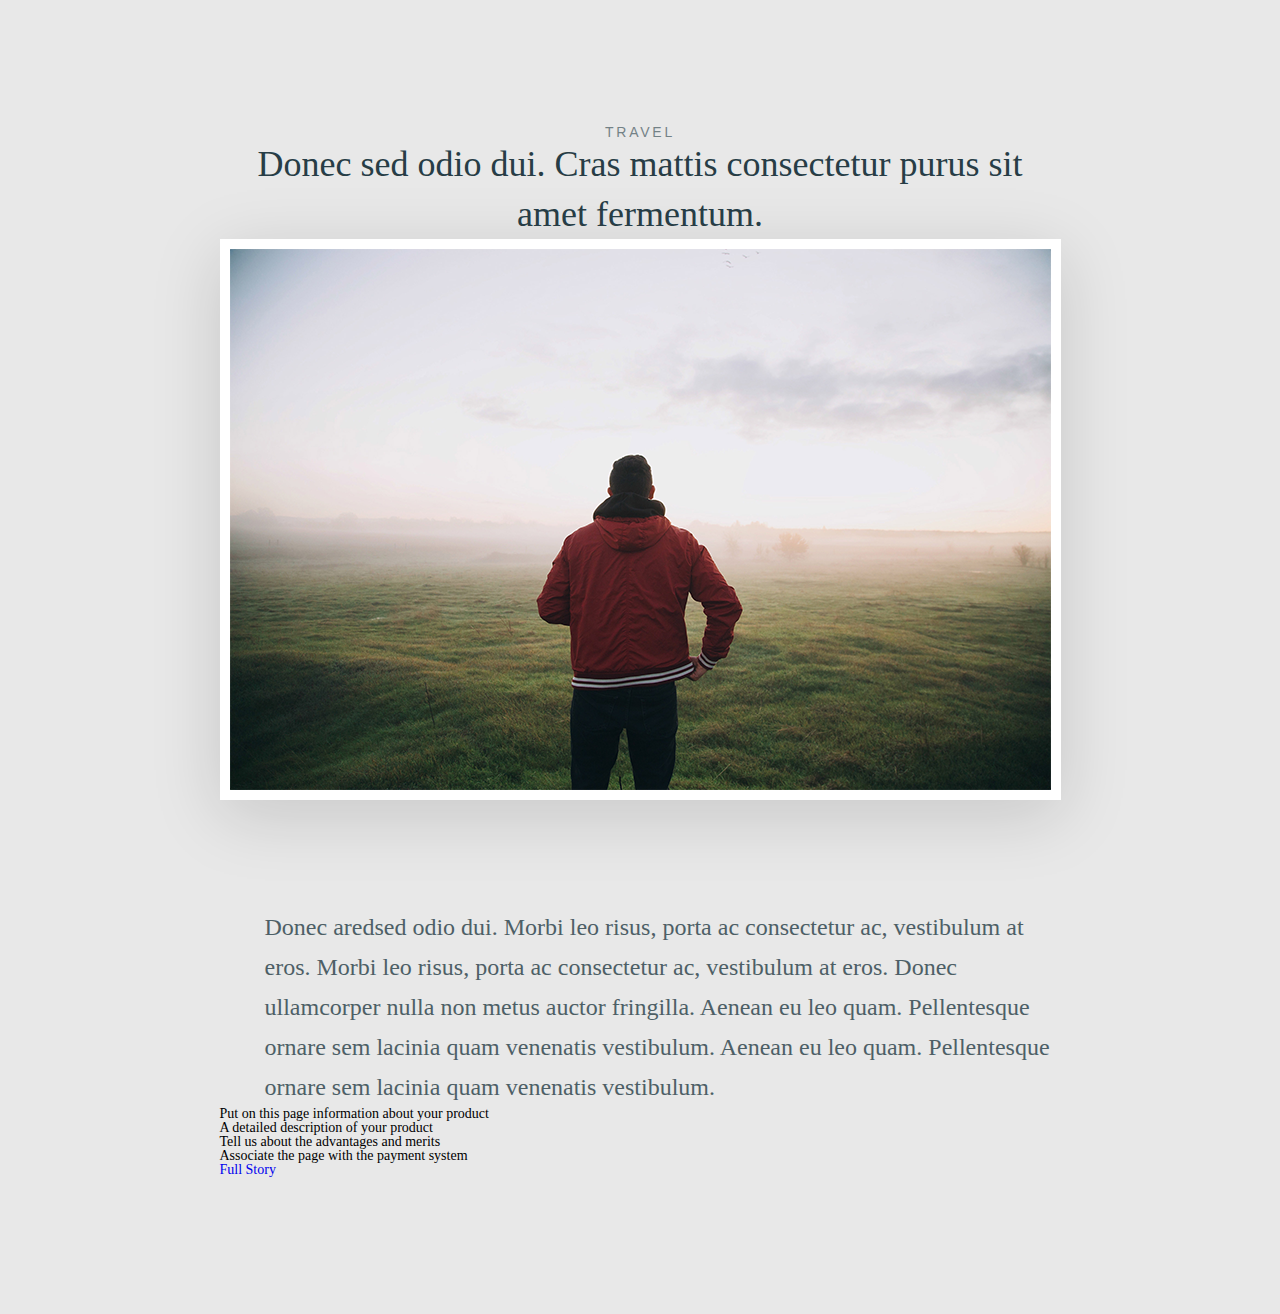
==== index.html @ e6f1739a "243" ====
<!DOCTYPE html>
<html lang="en">
    <head>
    <title>First homework</title>
    <meta http-equiv="Content-type" content="text/html;charset=UTF-8" />
    <link rel="stylesheet" href="style.css"/>
    </head>
    <body> 
        <div class="content">
            <div class="content-top">
                <div class ="content-top-title">TRAVEL</div>
                <div class = "content-top-subtitle">Donec sed odio dui. Cras mattis consectetur purus sit amet fermentum.</div>
            </div>

            <div class="content-middle">
                <div class="content-middle-picture"><img src="img/man.png"></div>
                <div class ="content-middle-text">
                    <p>Donec aredsed odio dui. Morbi leo risus, porta ac consectetur ac, vestibulum at eros. Morbi leo risus, porta ac consectetur ac, vestibulum at eros. Donec ullamcorper nulla non metus auctor fringilla. Aenean eu leo quam. Pellentesque ornare sem lacinia quam venenatis vestibulum. Aenean eu leo quam. Pellentesque ornare sem lacinia quam venenatis vestibulum.
                    </p>
                </div>
            </div>

            <div class="content-footer">
                <ul class = "content-footer-shortlist">
                        <li> Put on this page information about your product </li>
                        <li> A detailed description of your product </li>
                        <li> Tell us about the advantages and merits </li>
                        <li> Associate the page with the payment system </li>
                </ul>
                
                <a href="link"><span>Full Story</span></a>
            </div>
        </div>
    </body>
</html>
---- style.css ----
*{
	padding: 0;
	margin: 0;
	border: 0;
}
*,*:before,*:after{
	-moz-box-sizing: border-box;
	-webkit-box-sizing: border-box;
	box-sizing: border-box;
}
:focus,:active{outline: none;}
a:focus,a:active{outline: none;}
nav,footer,header,aside{display: block;}
html,body{
	height: 100%;
	width: 100%;
	font-size: 100%;
	line-height: 1;
	font-size: 14px;
	-ms-text-size-adjust: 100%;
	-moz-text-size-adjust: 100%;
	-webkit-text-size-adjust: 100%;
}
input,button,textarea{font-family:inherit;}
input::-ms-clear{display: none;}
button{cursor: pointer;}
button::-moz-focus-inner {padding:0;border:0;}
a, a:visited{text-decoration: none;}
a:hover{text-decoration: none;}
ul li{list-style: none;}
img{vertical-align: top;}
h1,h2,h3,h4,h5,h6{font-size:inherit;font-weight: 400;}

/*обнулили все стили*/


body{
	background-color: #e8e8e8;
}

.content {
	padding: 125px 0 137px 0;
	max-width: 841px;
	margin: 0 auto;
	
}
.content-top {
	text-align: center;
}
.content-top-title {
	opacity: 0.6;
	font-family: Arial;
	font-size: 14px;
	text-transform: uppercase;
	letter-spacing: 0.2em;
	color: #273d46;
	
}
.content-top-subtitle {
font-family: 'Times New Roman';
font-size: 36px;
line-height: 50px;
font-weight: 400;
color: #273d46;
}

	

.content-middle-picture {
	background-color: white;
	padding: 10px;                                    /* Чтобы содержимое коробочки поместить внутрь с отступом*/
	box-shadow: 0px 15px 65px 0px rgba(15,16,16,0.15);
	margin-bottom: 107px;
}
.content-middle-picture img{
	 max-width: 100%;     /*Здесь назначим максимальную ширину картинок, которые помещены или будут помещены в коробочку */
	 
}
.content-middle-text {
opacity: 0.8;
font-family: 'Times New Roman';
font-size: 24px;
line-height: 40px;
font-weight: 400;
color: #273d46;
padding-left: 45px;
}

.content-footer-shotlist
{
	font-family: Arial, Helvetica, sans-serif;
	font-size: 20;
}

.content-footer-shotlist li:nth-child(1)
{
	font-size: 40px;
	font-weight: 400;
	text-shadow: 0px 1px 0px rgba(0,0,0,0.3);
	color: #273d46;
}
.content-footer-shotlist li:nth-child(2)
{
	font-size: 20px;
	font-weight: 400;
	font-style: italic;
	color: #80b7b3;
}
.content-footer-shotlist li:nth-child(3)
{
	font-size: 20px;
	font-weight: 700;
	color: #273d46;
}
.content-footer-shotlist li:nth-child(4)
{
	font-size: 20px;
	line-height: 36px;
	font-weight: 400;
	text-decoration: line-through;
	color: #273d46;
}
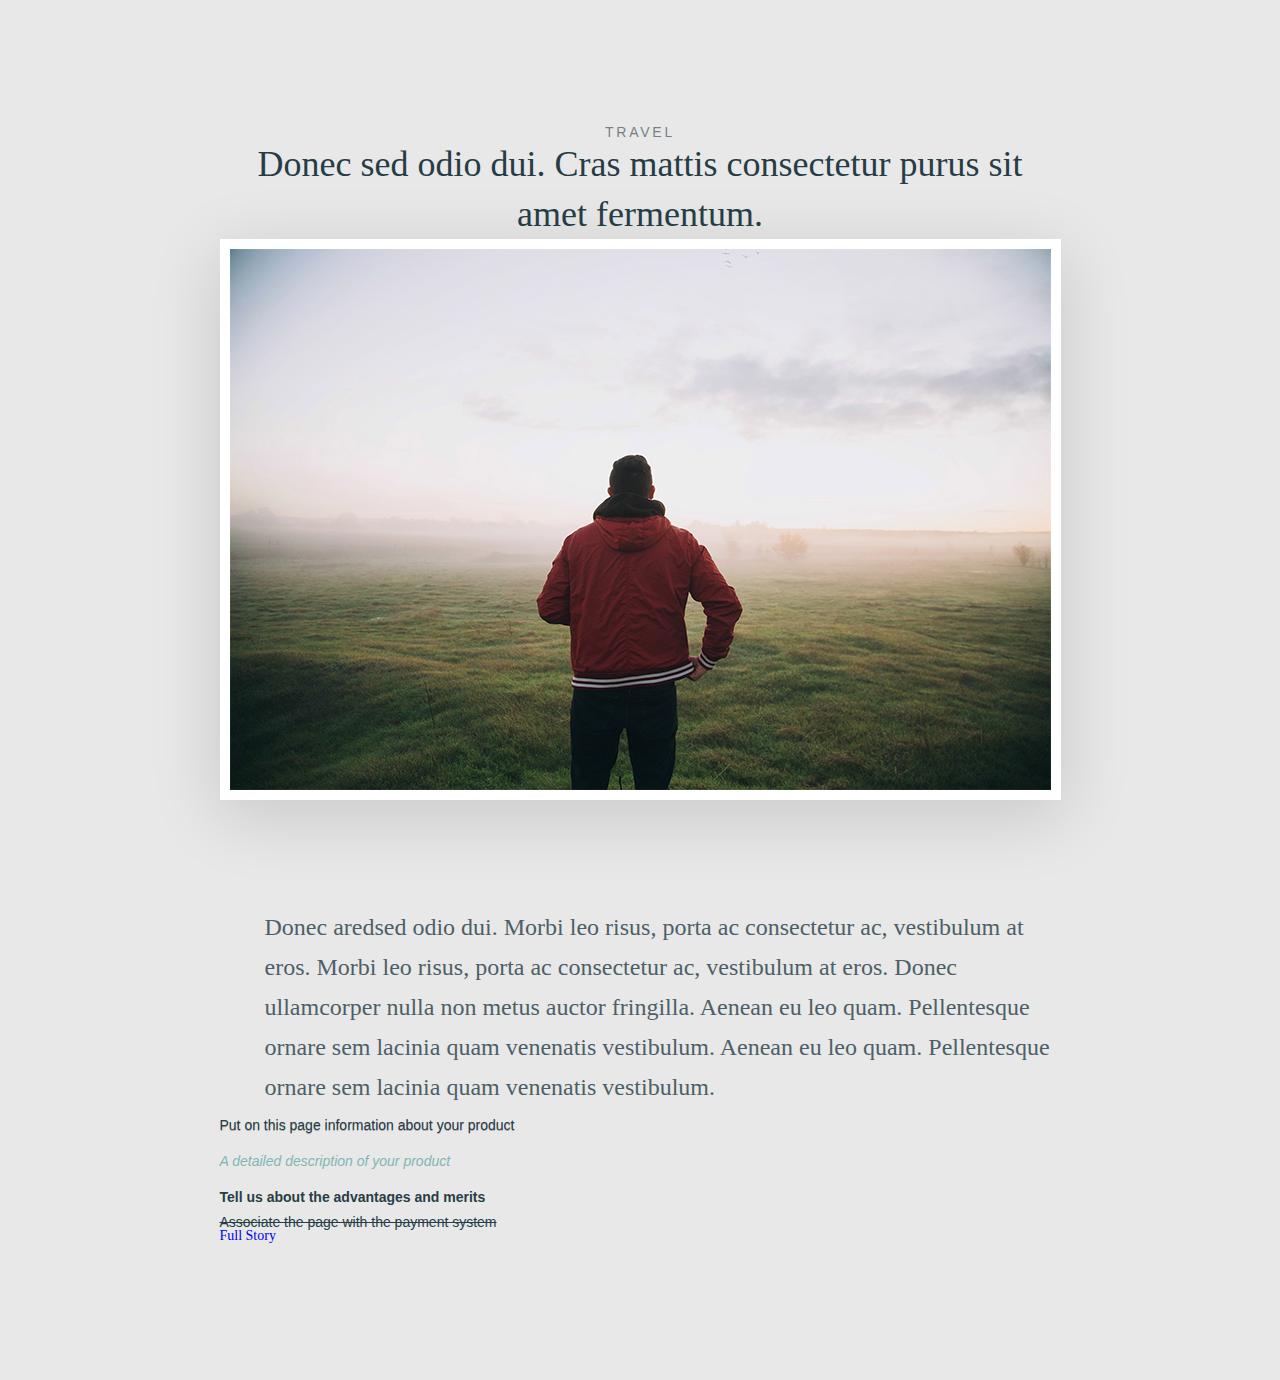
==== commit d8f0aff5: "142" ====
--- a/index.html
+++ b/index.html
@@ -22,6 +22,7 @@
 
             <div class="content-footer">
                 <ul class = "content-footer-shortlist">
+                    
                         <li> Put on this page information about your product </li>
                         <li> A detailed description of your product </li>
                         <li> Tell us about the advantages and merits </li>
--- a/style.css
+++ b/style.css
@@ -86,37 +86,35 @@
 padding-left: 45px;
 }
 
-.content-footer-shotlist
+.content-footer-shortlist
 {
 	font-family: Arial, Helvetica, sans-serif;
 	font-size: 20;
 }
 
-.content-footer-shotlist li:nth-child(1)
+.content-footer-shortlist li:nth-child(1)
 {
-	font-size: 40px;
-	font-weight: 400;
-	text-shadow: 0px 1px 0px rgba(0,0,0,0.3);
-	color: #273d46;
+line-height: 36px;
+font-weight: 400;
+text-shadow: 0px 1px 0px rgba(0,0,0,0.3);
+color: #273d46;
 }
-.content-footer-shotlist li:nth-child(2)
+
+.content-footer-shortlist li:nth-child(2)
 {
-	font-size: 20px;
-	font-weight: 400;
-	font-style: italic;
-	color: #80b7b3;
+line-height: 36px;
+font-weight: 400;
+font-style: italic;
+color: #80b7b3;
 }
-.content-footer-shotlist li:nth-child(3)
+.content-footer-shortlist li:nth-child(3)
 {
-	font-size: 20px;
-	font-weight: 700;
-	color: #273d46;
+line-height: 36px;
+font-weight: 700;
+color: #273d46;
 }
-.content-footer-shotlist li:nth-child(4)
+.content-footer-shortlist li:nth-child(4)
 {
-	font-size: 20px;
-	line-height: 36px;
-	font-weight: 400;
-	text-decoration: line-through;
-	color: #273d46;
+text-decoration: line-through;
+color: #273d46;
 }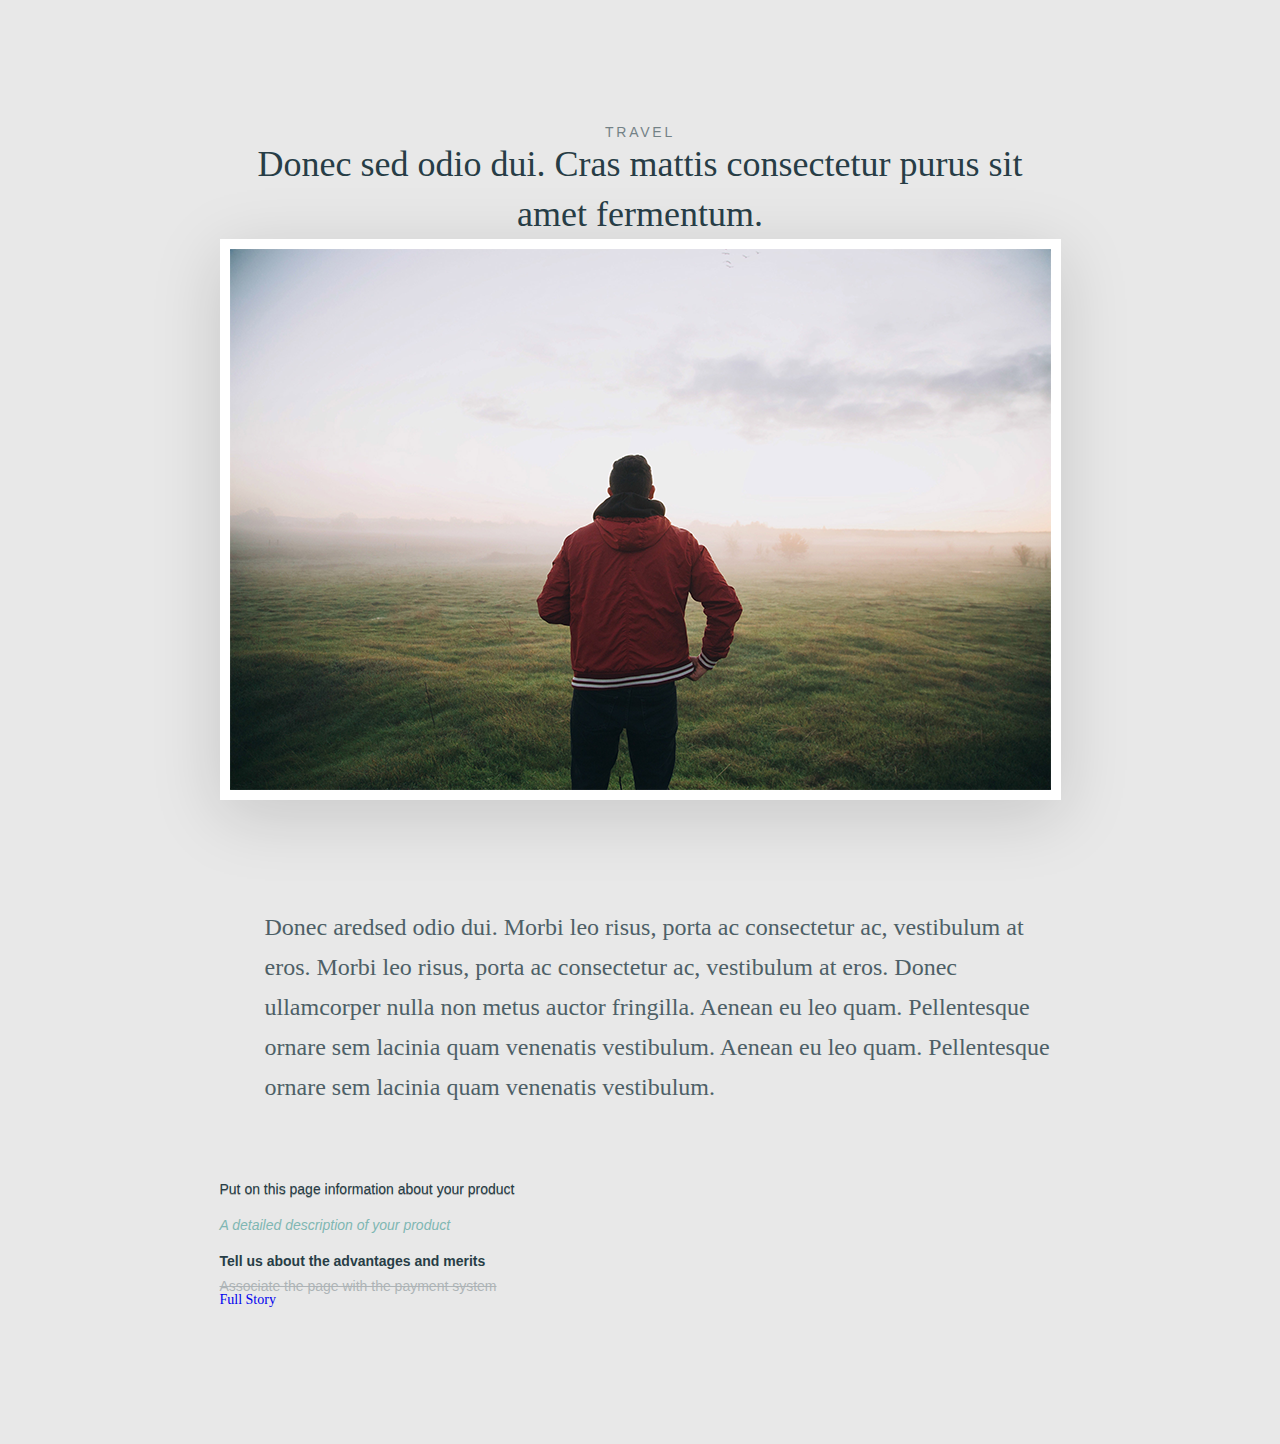
==== commit 244cb81f: "243" ====
--- a/index.html
+++ b/index.html
@@ -22,13 +22,12 @@
 
             <div class="content-footer">
                 <ul class = "content-footer-shortlist">
-                    
+
                         <li> Put on this page information about your product </li>
                         <li> A detailed description of your product </li>
                         <li> Tell us about the advantages and merits </li>
                         <li> Associate the page with the payment system </li>
                 </ul>
-                
                 <a href="link"><span>Full Story</span></a>
             </div>
         </div>
--- a/style.css
+++ b/style.css
@@ -90,6 +90,7 @@
 {
 	font-family: Arial, Helvetica, sans-serif;
 	font-size: 20;
+	padding: 64px 0 0 0;
 }
 
 .content-footer-shortlist li:nth-child(1)
@@ -115,6 +116,7 @@
 }
 .content-footer-shortlist li:nth-child(4)
 {
+opacity: 0.3;
 text-decoration: line-through;
 color: #273d46;
 }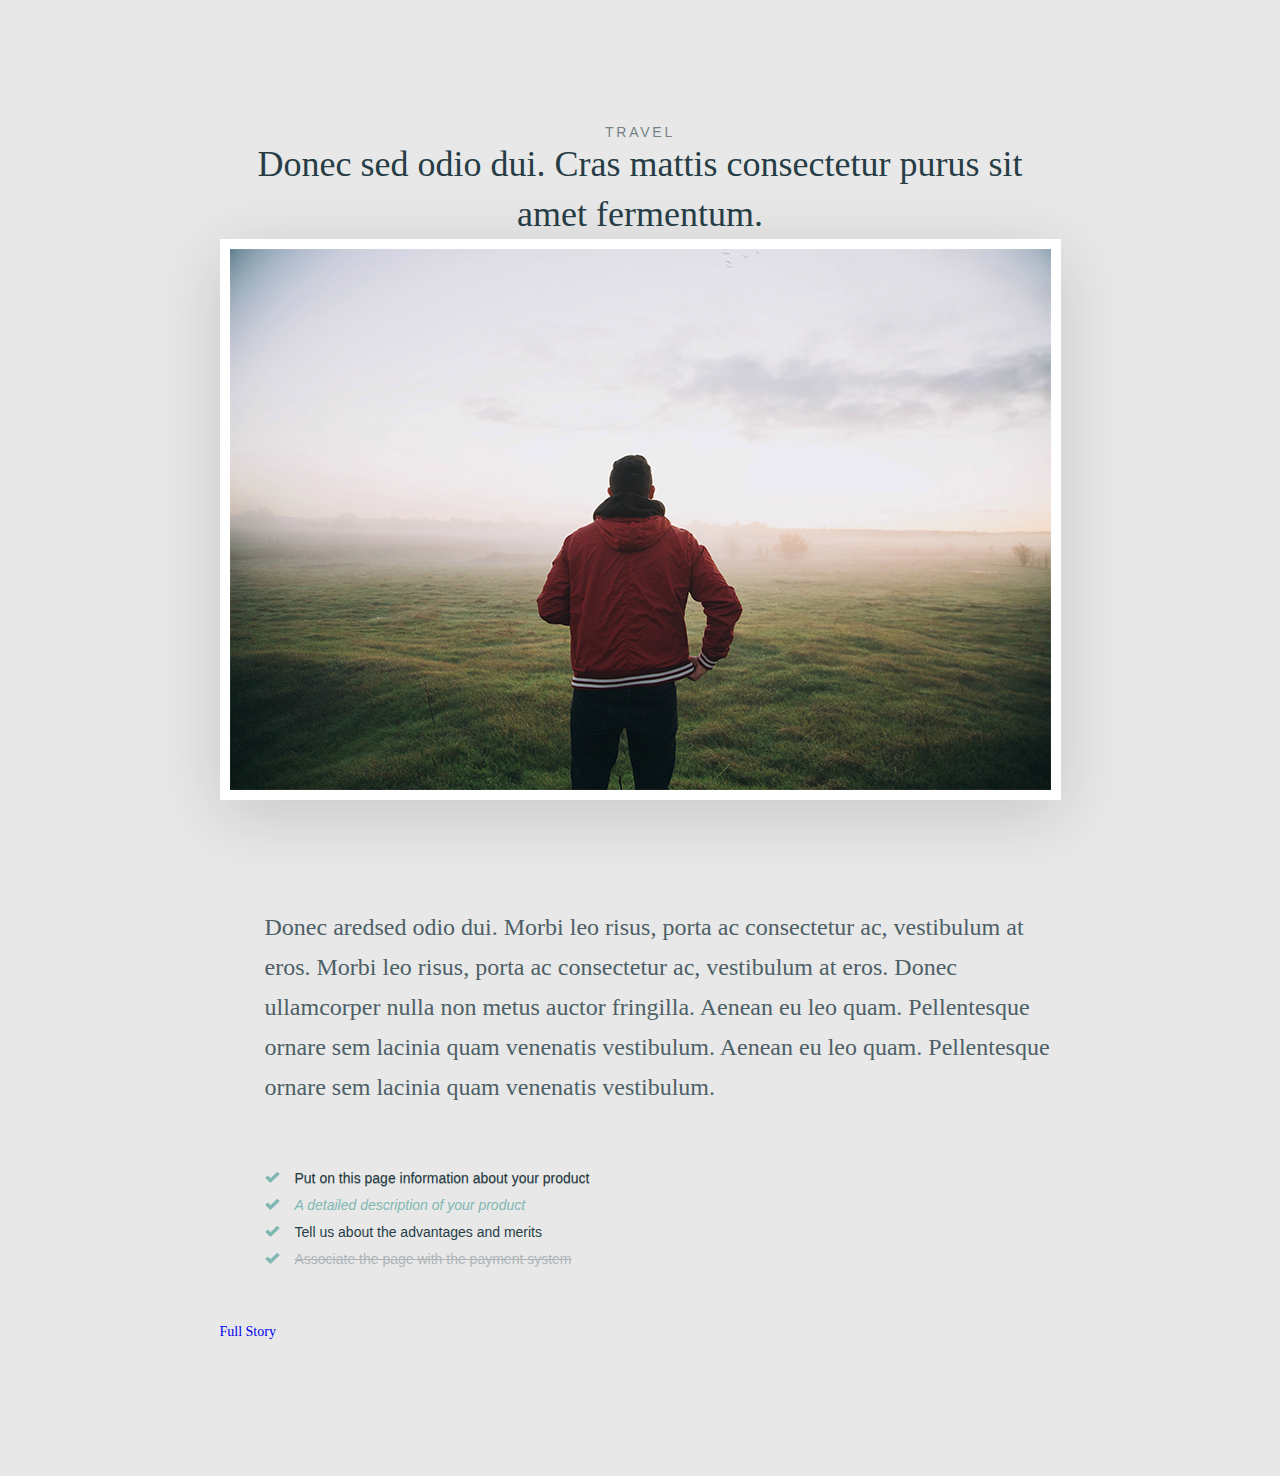
==== commit 2adbb9a2: "345" ====
--- a/index.html
+++ b/index.html
@@ -26,9 +26,11 @@
                         <li> Put on this page information about your product </li>
                         <li> A detailed description of your product </li>
                         <li> Tell us about the advantages and merits </li>
-                        <li> Associate the page with the payment system </li>
+                        <li><span> Associate the page with the payment system</span></li>
                 </ul>
-                <a href="link"><span>Full Story</span></a>
+                    <div class = "hypelink">
+                        <a href="link"><span>Full Story</span></a>
+                    </div>
             </div>
         </div>
     </body>
--- a/style.css
+++ b/style.css
@@ -90,33 +90,41 @@
 {
 	font-family: Arial, Helvetica, sans-serif;
 	font-size: 20;
-	padding: 64px 0 0 0;
+	padding: 64px 0 0 45px;
+}
+
+.content-footer-shortlist li{
+	margin-bottom: 13px;
+	background: url("img/checkbox.png") no-repeat left/auto 80%;
+	padding: 0 0 0 30px;
 }
 
 .content-footer-shortlist li:nth-child(1)
 {
-line-height: 36px;
-font-weight: 400;
 text-shadow: 0px 1px 0px rgba(0,0,0,0.3);
 color: #273d46;
 }
 
 .content-footer-shortlist li:nth-child(2)
 {
-line-height: 36px;
-font-weight: 400;
 font-style: italic;
 color: #80b7b3;
 }
 .content-footer-shortlist li:nth-child(3)
 {
-line-height: 36px;
-font-weight: 700;
 color: #273d46;
 }
 .content-footer-shortlist li:nth-child(4)
 {
-opacity: 0.3;
 text-decoration: line-through;
 color: #273d46;
+}
+.content-footer-shortlist li:nth-child(4) span{
+opacity: 0.3;
+}
+.content-footer-shortlist li:last-child{
+	margin-bottom: 59px;
+}
+.hyperlink {
+	background: url("img/arrow.jpg") right no-repeat 0 0/80% auto;
 }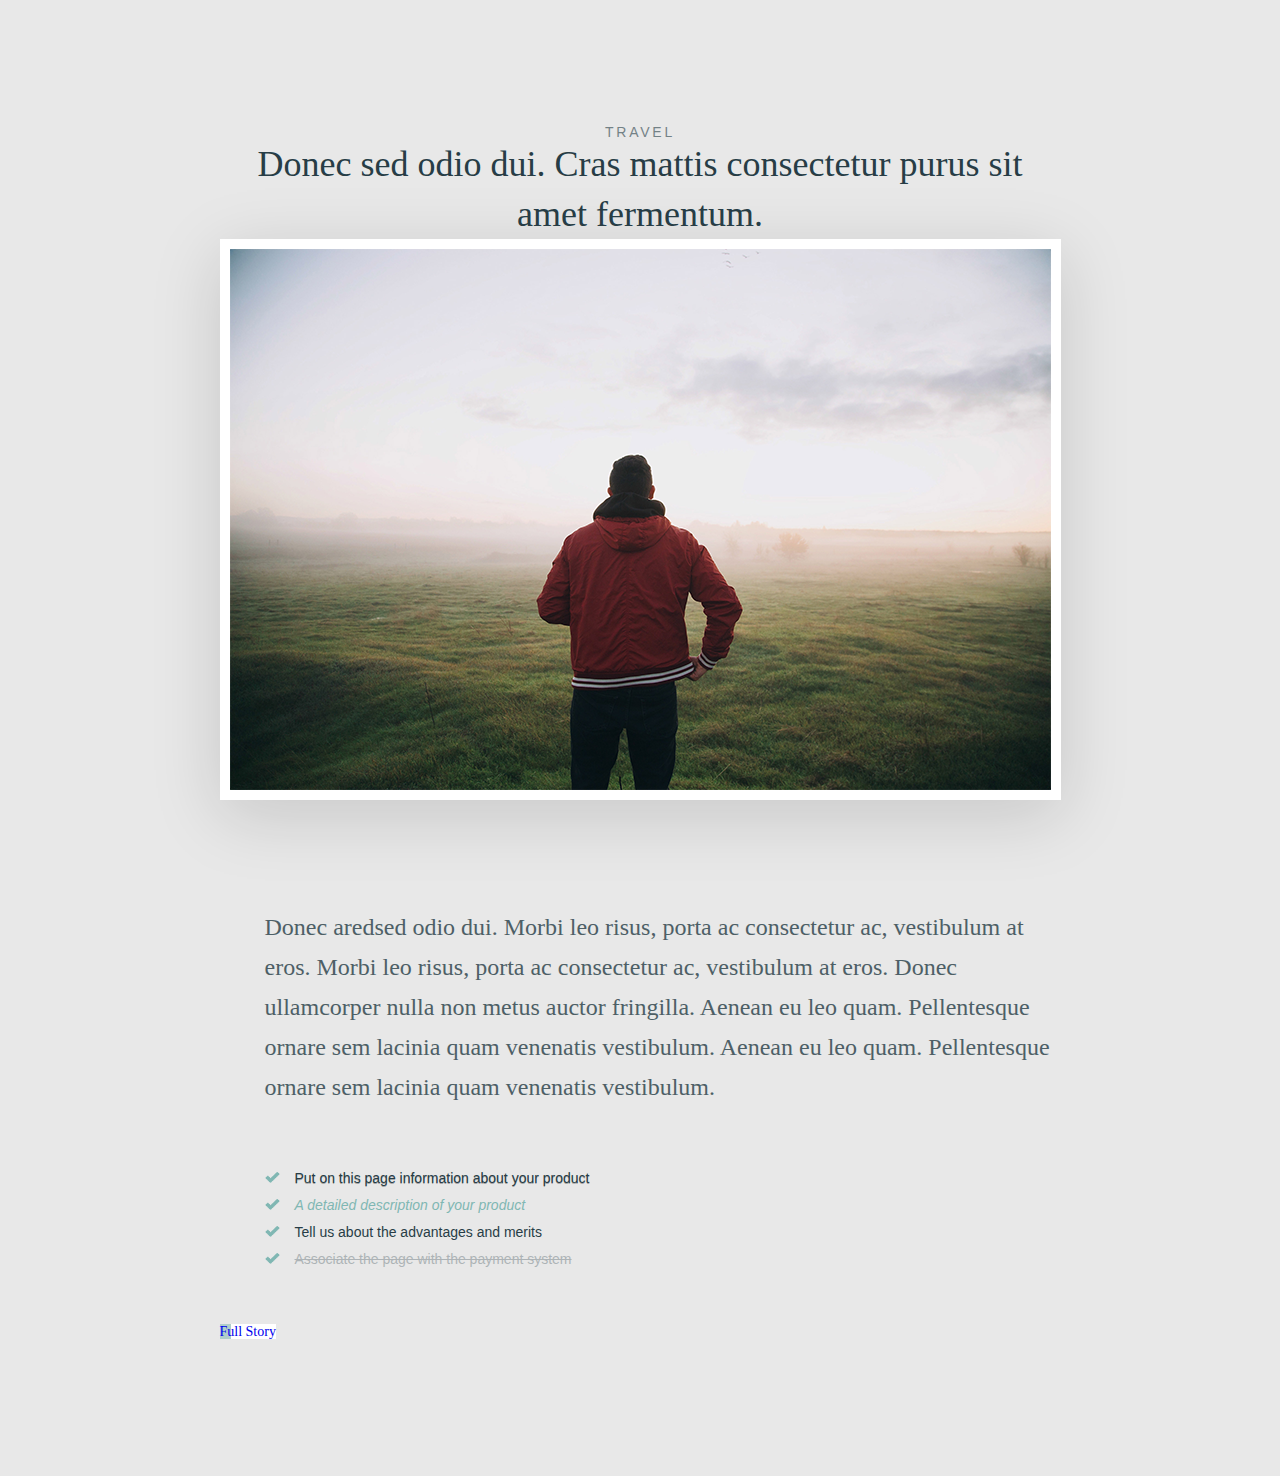
==== commit d226f0d8: "234" ====
--- a/index.html
+++ b/index.html
@@ -28,9 +28,8 @@
                         <li> Tell us about the advantages and merits </li>
                         <li><span> Associate the page with the payment system</span></li>
                 </ul>
-                    <div class = "hypelink">
-                        <a href="link"><span>Full Story</span></a>
-                    </div>
+                        <a href="google.com" class="hyperlink"><span>Full Story</span></a>
+                    
             </div>
         </div>
     </body>
--- a/style.css
+++ b/style.css
@@ -126,5 +126,5 @@
 	margin-bottom: 59px;
 }
 .hyperlink {
-	background: url("img/arrow.jpg") right no-repeat 0 0/80% auto;
+	background: url("img/arrow.jpg") no-repeat center right/80% auto rgba(128,183,179,0.54);
 }